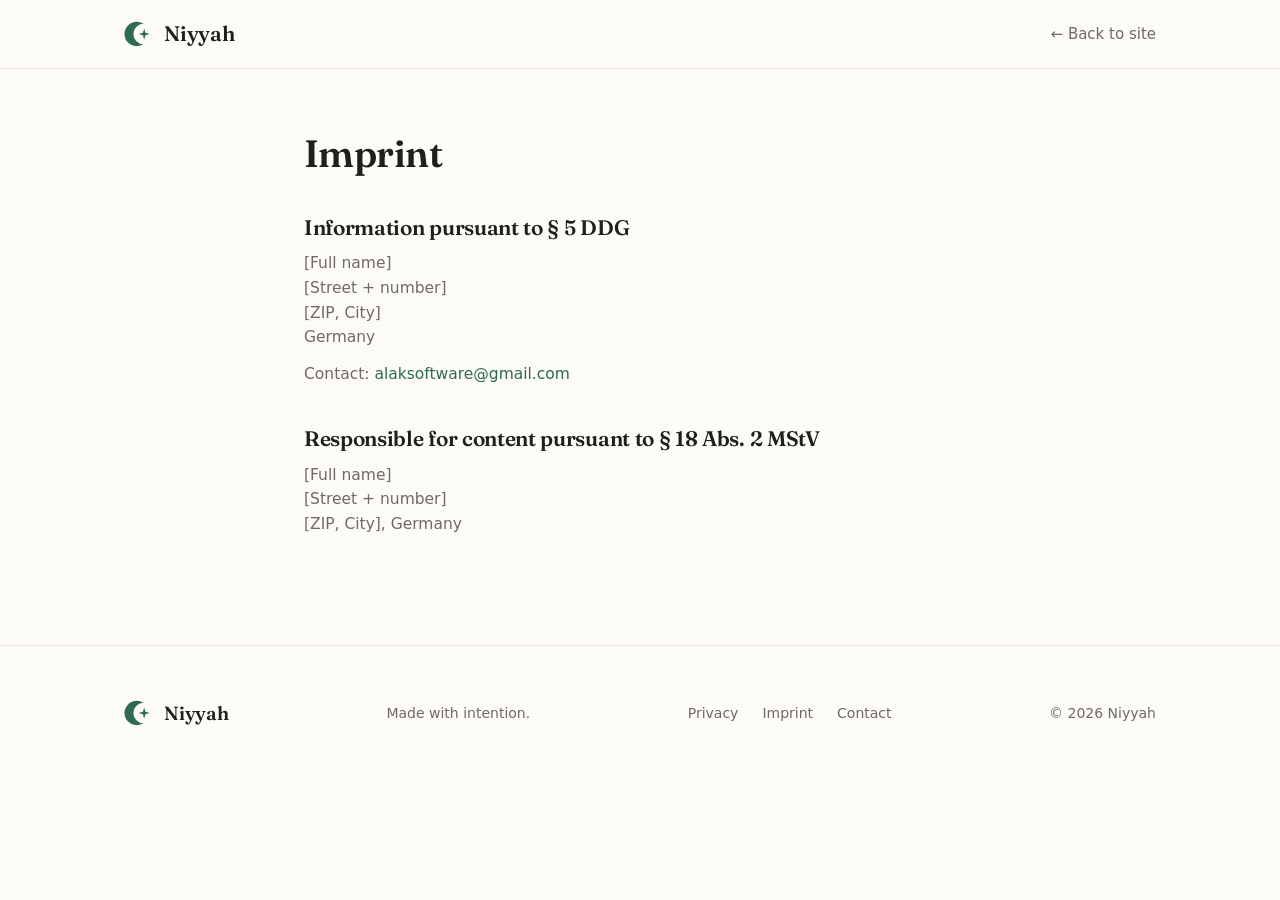
==== website/imprint.html @ 535561cc "website: imprint + privacy pages, fraunces font, design polish" ====
<!DOCTYPE html>
<html lang="en">
<head>
  <meta charset="UTF-8">
  <meta name="viewport" content="width=device-width, initial-scale=1">
  <title>Imprint — Niyyah</title>
  <meta name="description" content="Provider identification for the Niyyah website pursuant to § 5 DDG.">
  <meta name="robots" content="noindex, follow">
  <link rel="icon" type="image/svg+xml" href="assets/icon.svg">
  <link rel="stylesheet" href="styles.css">
</head>
<body>

<!--
  NOT LEGAL ADVICE. Template — review before launch.

  German law notes:
  - The Impressum must contain a FULL postal address (no P.O. boxes).
  - If you ever run this as a registered business, add register court +
    number / VAT ID and update § 18 MStV accordingly.

  PLACEHOLDERS TO FILL before launch:
  [Full name]  — your legal name (2x: provider + § 18 MStV line)
  [Street + number]
  [ZIP, City]
-->

  <header class="nav">
    <div class="container nav-inner">
      <a class="brand" href="index.html">
        <svg class="brand-icon" viewBox="0 0 64 64" aria-hidden="true">
          <mask id="crescent-cut-imprint"><rect width="64" height="64" fill="#fff"/><circle cx="42" cy="32" r="22" fill="#000"/></mask>
          <circle cx="27" cy="32" r="26" fill="#2F6B4F" mask="url(#crescent-cut-imprint)"/>
          <path d="M43 20l2.6 9.4L55 32l-9.4 2.6L43 44l-2.6-9.4L31 32l9.4-2.6z" fill="#2F6B4F"/>
        </svg>
        <span>Niyyah</span>
      </a>
      <a class="back-link" href="index.html">&larr; Back to site</a>
    </div>
  </header>

  <main>
    <article class="legal">
      <h1>Imprint</h1>

      <h2>Information pursuant to § 5 DDG</h2>
      <p>
        [Full name]<br>
        [Street + number]<br>
        [ZIP, City]<br>
        Germany
      </p>
      <p>
        Contact: <a href="mailto:alaksoftware@gmail.com">alaksoftware@gmail.com</a>
      </p>

      <h2>Responsible for content pursuant to § 18 Abs. 2 MStV</h2>
      <p>
        [Full name]<br>
        [Street + number]<br>
        [ZIP, City], Germany
      </p>
    </article>
  </main>

  <footer class="footer">
    <div class="container footer-inner">
      <div class="brand brand-footer">
        <svg class="brand-icon" viewBox="0 0 64 64" aria-hidden="true">
          <mask id="crescent-cut-imprint-footer"><rect width="64" height="64" fill="#fff"/><circle cx="42" cy="32" r="22" fill="#000"/></mask>
          <circle cx="27" cy="32" r="26" fill="#2F6B4F" mask="url(#crescent-cut-imprint-footer)"/>
          <path d="M43 20l2.6 9.4L55 32l-9.4 2.6L43 44l-2.6-9.4L31 32l9.4-2.6z" fill="#2F6B4F"/>
        </svg>
        <span>Niyyah</span>
      </div>
      <p class="footer-tag">Made with intention.</p>
      <nav class="footer-links">
        <a href="privacy.html">Privacy</a>
        <a href="imprint.html">Imprint</a>
        <a href="mailto:alaksoftware@gmail.com">Contact</a>
      </nav>
      <p class="footer-copy">© 2026 Niyyah</p>
    </div>
  </footer>

</body>
</html>
---- website/styles.css ----
:root {
  --accent: #2F6B4F;
  --accent-dark: #275A42;
  --accent-soft: #E7F0EA;
  --bg: #FCFBF7;
  --surface: #FFFFFF;
  --text: #211F1C;
  --text-2: #6F6A63;
  --divider: #ECE8E0;
  --radius: 16px;
  --radius-btn: 12px;
  --font-display: "Fraunces", Georgia, "Times New Roman", serif;
  --steps-gap: 24px;
}

@font-face {
  font-family: "Fraunces";
  src: url("assets/fonts/Fraunces-600-latin.woff2") format("woff2");
  font-weight: 600;
  font-style: normal;
  font-display: swap;
}

@font-face {
  font-family: "Fraunces";
  src: url("assets/fonts/Fraunces-Italic-600-latin.woff2") format("woff2");
  font-weight: 600;
  font-style: italic;
  font-display: swap;
}

@font-face {
  font-family: "Amiri";
  src: url("assets/fonts/Amiri-Regular.ttf") format("truetype");
  font-weight: 400;
  font-display: swap;
}

@font-face {
  font-family: "Amiri";
  src: url("assets/fonts/Amiri-Bold.ttf") format("truetype");
  font-weight: 700;
  font-display: swap;
}

* {
  margin: 0;
  padding: 0;
  box-sizing: border-box;
}

html {
  scroll-behavior: smooth;
}

body {
  font-family: system-ui, -apple-system, "Segoe UI", Roboto, sans-serif;
  background: var(--bg);
  color: var(--text);
  line-height: 1.6;
  -webkit-font-smoothing: antialiased;
}

::selection {
  background: var(--accent);
  color: #fff;
}

a:focus-visible,
.btn:focus-visible,
input:focus-visible {
  outline: 2px solid var(--accent);
  outline-offset: 2px;
}

.container {
  max-width: 1080px;
  margin: 0 auto;
  padding: 0 24px;
}

.visually-hidden {
  position: absolute;
  width: 1px;
  height: 1px;
  overflow: hidden;
  clip: rect(0 0 0 0);
  white-space: nowrap;
}

h1, h2, h3 {
  font-family: var(--font-display);
  font-weight: 600;
  letter-spacing: -0.015em;
  line-height: 1.12;
}

/* ---------- Buttons ---------- */

.btn {
  display: inline-block;
  background: var(--accent);
  color: #fff;
  font-weight: 600;
  font-size: 16px;
  text-decoration: none;
  border: none;
  border-radius: var(--radius-btn);
  padding: 14px 28px;
  cursor: pointer;
  box-shadow: 0 1px 2px rgba(33, 31, 28, 0.1);
  transition: background 0.15s ease, transform 0.15s ease, box-shadow 0.15s ease;
}

.btn:hover {
  background: var(--accent-dark);
  transform: translateY(-1px);
  box-shadow: 0 6px 16px rgba(47, 107, 79, 0.22);
}

.btn-ghost {
  background: var(--surface);
  color: var(--accent);
  border: 1px solid var(--divider);
  box-shadow: none;
}

.btn-ghost:hover {
  background: var(--accent-soft);
  box-shadow: none;
}

.btn-small {
  padding: 10px 18px;
  font-size: 14px;
}

/* ---------- Nav ---------- */

.nav {
  position: sticky;
  top: 0;
  z-index: 10;
  background: rgba(252, 251, 247, 0.88);
  backdrop-filter: blur(10px);
  border-bottom: 1px solid var(--divider);
}

.nav-inner {
  display: flex;
  align-items: center;
  justify-content: space-between;
  height: 68px;
}

.brand {
  display: flex;
  align-items: center;
  gap: 10px;
  font-family: var(--font-display);
  font-weight: 600;
  font-size: 21px;
  letter-spacing: -0.01em;
  color: var(--text);
  text-decoration: none;
}

.brand-icon {
  width: 30px;
  height: 30px;
}

.nav-links {
  display: flex;
  align-items: center;
  gap: 30px;
}

.nav-links a {
  position: relative;
  color: var(--text-2);
  text-decoration: none;
  font-size: 15px;
  font-weight: 500;
  transition: color 0.15s ease;
}

.nav-links a:hover {
  color: var(--text);
}

.nav-links a:not(.btn)::after {
  content: "";
  position: absolute;
  left: 0;
  bottom: -6px;
  width: 100%;
  height: 2px;
  background: var(--accent);
  border-radius: 2px;
  transform: scaleX(0);
  transform-origin: left;
  transition: transform 0.2s ease;
}

.nav-links a:not(.btn):hover::after {
  transform: scaleX(1);
}

.nav-links a.btn {
  color: #fff;
}

.nav-links a.btn::after {
  display: none;
}

.back-link {
  color: var(--text-2);
  text-decoration: none;
  font-size: 15px;
  font-weight: 500;
}

.back-link:hover {
  color: var(--text);
}

/* ---------- Hero ---------- */

.hero {
  position: relative;
  padding: 88px 0 104px;
  overflow: hidden;
}

.hero-watermark {
  position: absolute;
  top: 16px;
  left: 36px;
  font-family: "Amiri", serif;
  font-size: clamp(120px, 15vw, 180px);
  line-height: 1.4;
  color: var(--accent);
  opacity: 0.055;
  pointer-events: none;
  user-select: none;
}

.hero-ornament {
  position: absolute;
  color: var(--accent);
  pointer-events: none;
}

.hero-ornament svg {
  display: block;
}

.orn-1 { top: 14%; left: 47%; opacity: 0.35; }
.orn-2 { top: 22%; right: 5%; opacity: 0.5; }
.orn-3 { bottom: 30%; left: 6%; opacity: 0.3; }
.orn-4 { bottom: 14%; right: 26%; opacity: 0.25; }

.hero-inner {
  position: relative;
  display: grid;
  grid-template-columns: 1.08fr 0.92fr;
  gap: 56px;
  align-items: center;
}

.hero-copy {
  position: relative;
  z-index: 1;
}

.hero-badge {
  display: inline-flex;
  align-items: center;
  gap: 9px;
  background: var(--surface);
  border: 1px solid var(--divider);
  color: var(--text-2);
  font-size: 13px;
  font-weight: 500;
  padding: 7px 15px;
  border-radius: 999px;
  margin-bottom: 26px;
}

.hero-badge-dot {
  width: 7px;
  height: 7px;
  border-radius: 50%;
  background: var(--accent);
  box-shadow: 0 0 0 3px var(--accent-soft);
}

.hero-copy h1 {
  font-size: clamp(36px, 5.2vw, 56px);
}

.serif-accent {
  font-style: italic;
  color: var(--accent);
}

.hero-sub {
  margin-top: 22px;
  font-size: 18px;
  color: var(--text-2);
  max-width: 480px;
}

.hero-actions {
  display: flex;
  gap: 14px;
  margin-top: 34px;
  flex-wrap: wrap;
}

.hero-chips {
  display: flex;
  gap: 8px;
  flex-wrap: wrap;
  margin-top: 26px;
}

.chip {
  font-size: 12.5px;
  font-weight: 500;
  color: var(--text-2);
  background: var(--surface);
  border: 1px solid var(--divider);
  padding: 5px 12px;
  border-radius: 999px;
}

/* ---------- Phone mockup ---------- */

.hero-visual {
  position: relative;
  display: flex;
  flex-direction: column;
  align-items: center;
}

.hero-visual::before {
  content: "";
  position: absolute;
  top: 46%;
  left: 50%;
  width: 560px;
  height: 560px;
  max-width: 130vw;
  transform: translate(-50%, -50%);
  background: radial-gradient(circle, rgba(47, 107, 79, 0.12), transparent 62%);
  border-radius: 50%;
  pointer-events: none;
}

.phone {
  position: relative;
  width: 300px;
  height: 600px;
  background: linear-gradient(150deg, #3B3835, #211F1C 60%);
  border-radius: 46px;
  padding: 10px;
  box-shadow:
    0 30px 70px rgba(33, 31, 28, 0.22),
    0 4px 14px rgba(33, 31, 28, 0.12);
  animation: phone-float 7s ease-in-out infinite;
}

@keyframes phone-float {
  0%, 100% { transform: rotate(-2.5deg) translateY(0); }
  50% { transform: rotate(-2.5deg) translateY(-10px); }
}

.phone-screen {
  width: 100%;
  height: 100%;
  background: var(--bg);
  border-radius: 36px;
  border: 1px solid rgba(255, 255, 255, 0.07);
  overflow: hidden;
  display: flex;
  flex-direction: column;
}

.phone-status {
  position: relative;
  display: flex;
  align-items: center;
  justify-content: space-between;
  padding: 12px 20px 2px;
}

.phone-time {
  font-size: 12px;
  font-weight: 600;
  color: var(--text);
}

.phone-island {
  position: absolute;
  left: 50%;
  top: 10px;
  transform: translateX(-50%);
  width: 64px;
  height: 18px;
  background: var(--text);
  border-radius: 9px;
}

.phone-battery {
  width: 18px;
  height: 10px;
  border: 1.5px solid var(--text-2);
  border-radius: 3px;
  position: relative;
}

.phone-battery::before {
  content: "";
  position: absolute;
  inset: 1.5px;
  right: 5px;
  background: var(--text);
  border-radius: 1px;
}

.phone-battery::after {
  content: "";
  position: absolute;
  right: -3.5px;
  top: 2.5px;
  width: 2px;
  height: 4px;
  background: var(--text-2);
  border-radius: 0 1px 1px 0;
}

.overlay {
  flex: 1;
  display: flex;
  flex-direction: column;
  padding: 22px 24px 26px;
  text-align: left;
}

.overlay-source {
  margin-top: 14px;
  text-align: center;
  color: var(--accent);
  font-size: 12px;
  font-weight: 600;
  letter-spacing: 0.08em;
  text-transform: uppercase;
}

.overlay-arabic {
  margin-top: 28px;
  font-family: "Amiri", serif;
  font-size: 24px;
  line-height: 1.9;
  color: var(--text);
}

.overlay-translation {
  margin-top: 20px;
  font-size: 14px;
  line-height: 1.5;
  color: var(--text-2);
}

.overlay-actions {
  display: flex;
  gap: 8px;
  margin-top: auto;
  padding-top: 24px;
}

.overlay-nav {
  flex: 1;
  height: 44px;
  background: transparent;
  border: none;
  border-radius: var(--radius-btn);
  color: var(--accent);
  font-size: 13px;
  font-weight: 500;
  cursor: pointer;
}

.overlay-nav:hover {
  background: var(--accent-soft);
}

.overlay-read {
  width: 100%;
  height: 52px;
  margin-top: 8px;
  border: none;
  border-radius: var(--radius-btn);
  background: var(--accent);
  color: #fff;
  font-size: 15px;
  font-weight: 600;
  display: flex;
  align-items: center;
  justify-content: center;
  gap: 10px;
  opacity: 0.88;
}

.overlay-count {
  font-size: 12px;
  font-weight: 600;
  background: rgba(255, 255, 255, 0.22);
  padding: 2px 9px;
  border-radius: 999px;
}

.hero-caption {
  margin-top: 22px;
  font-size: 13px;
  color: var(--text-2);
}

/* ---------- Sections ---------- */

.section {
  padding: 96px 0;
}

.section-alt {
  background: var(--surface);
  border-top: 1px solid var(--divider);
  border-bottom: 1px solid var(--divider);
}

.eyebrow {
  display: block;
  text-align: center;
  color: var(--accent);
  font-family: system-ui, -apple-system, "Segoe UI", Roboto, sans-serif;
  font-size: 12px;
  font-weight: 700;
  letter-spacing: 0.14em;
  text-transform: uppercase;
  margin-bottom: 14px;
}

.section h2 {
  font-size: clamp(30px, 4vw, 40px);
  text-align: center;
}

.section-sub {
  text-align: center;
  color: var(--text-2);
  font-size: 16.5px;
  max-width: 540px;
  margin: 14px auto 0;
}

.section h2 + .section-sub {
  margin-bottom: 52px;
}

/* ---------- Steps ---------- */

.steps {
  display: grid;
  grid-template-columns: repeat(3, 1fr);
  gap: var(--steps-gap);
}

.card {
  position: relative;
  background: var(--surface);
  border: 1px solid var(--divider);
  border-radius: var(--radius);
  padding: 28px;
  transition: transform 0.2s ease, box-shadow 0.2s ease;
}

.card:hover {
  transform: translateY(-3px);
  box-shadow: 0 10px 30px rgba(33, 31, 28, 0.07);
}

.card-icon {
  width: 44px;
  height: 44px;
  border-radius: 12px;
  background: var(--accent-soft);
  color: var(--accent);
  display: flex;
  align-items: center;
  justify-content: center;
}

.step-tag {
  display: block;
  margin-top: 18px;
  font-size: 11px;
  font-weight: 700;
  letter-spacing: 0.12em;
  text-transform: uppercase;
  color: var(--accent);
}

.card h3 {
  margin-top: 6px;
  font-size: 19px;
}

.card p {
  margin-top: 8px;
  font-size: 15px;
  color: var(--text-2);
}

.card:not(:last-child)::after {
  content: "";
  position: absolute;
  top: 50%;
  right: calc(-1 * var(--steps-gap));
  width: var(--steps-gap);
  border-top: 2px dashed var(--divider);
}

/* ---------- Features ---------- */

.features {
  display: grid;
  grid-template-columns: repeat(3, 1fr);
  gap: 20px;
}

.feature-card {
  background: var(--bg);
  border: 1px solid var(--divider);
  border-radius: var(--radius);
  padding: 24px;
  transition: transform 0.2s ease, box-shadow 0.2s ease;
}

.feature-card:hover {
  transform: translateY(-3px);
  box-shadow: 0 10px 30px rgba(33, 31, 28, 0.06);
}

.feature-card .card-icon {
  width: 40px;
  height: 40px;
}

.feature-card h3 {
  margin-top: 16px;
  font-size: 17px;
}

.feature-card p {
  margin-top: 6px;
  font-size: 14.5px;
  color: var(--text-2);
}

/* ---------- Signup ---------- */

.signup-panel {
  position: relative;
  overflow: hidden;
  max-width: 780px;
  margin: 0 auto;
  padding: 60px 40px 56px;
  background: linear-gradient(180deg, var(--accent-soft), rgba(231, 240, 234, 0.4));
  border: 1px solid #DCE9E1;
  border-radius: 28px;
  text-align: center;
}

.signup-watermark {
  position: absolute;
  bottom: -70px;
  right: -55px;
  width: 240px;
  height: 240px;
  opacity: 0.08;
  pointer-events: none;
}

.signup-panel .eyebrow {
  margin-bottom: 12px;
}

.signup-panel .section-sub {
  font-size: 16px;
  max-width: 480px;
}

.signup-form {
  display: flex;
  gap: 12px;
  max-width: 460px;
  margin: 34px auto 0;
}

.signup-form input {
  flex: 1;
  min-width: 0;
  height: 52px;
  padding: 0 18px;
  font-size: 16px;
  color: var(--text);
  background: var(--surface);
  border: 1px solid #DCE9E1;
  border-radius: var(--radius-btn);
  outline: none;
  transition: border-color 0.15s ease, box-shadow 0.15s ease;
}

.signup-form input:focus {
  border-color: var(--accent);
  box-shadow: 0 0 0 3px rgba(47, 107, 79, 0.12);
}

.signup-note {
  margin-top: 16px;
  font-size: 13px;
  color: var(--text-2);
}

/* ---------- Footer ---------- */

.footer {
  border-top: 1px solid var(--divider);
  padding: 52px 0;
}

.footer-inner {
  display: flex;
  align-items: center;
  justify-content: space-between;
  gap: 24px;
  flex-wrap: wrap;
}

.brand-footer {
  font-size: 19px;
}

.footer-tag {
  color: var(--text-2);
  font-size: 14px;
}

.footer-links {
  display: flex;
  gap: 24px;
}

.footer-links a {
  color: var(--text-2);
  text-decoration: none;
  font-size: 14px;
  transition: color 0.15s ease;
}

.footer-links a:hover {
  color: var(--text);
}

.footer-copy {
  color: var(--text-2);
  font-size: 14px;
}

/* ---------- Legal pages ---------- */

.legal {
  max-width: 720px;
  margin: 0 auto;
  padding: 64px 24px 96px;
}

.legal h1 {
  font-size: clamp(30px, 4vw, 38px);
  margin-bottom: 8px;
}

.legal-updated {
  font-size: 13px;
  color: var(--text-2);
  margin-bottom: 40px;
}

.legal h2 {
  text-align: left;
  font-size: 21px;
  margin: 40px 0 12px;
}

.legal p {
  font-size: 15.5px;
  color: var(--text-2);
  margin-bottom: 12px;
}

.legal ul {
  margin: 0 0 16px 20px;
}

.legal li {
  font-size: 15.5px;
  color: var(--text-2);
  margin-bottom: 8px;
}

.legal strong {
  color: var(--text);
}

.legal a {
  color: var(--accent);
  text-decoration: none;
}

.legal a:hover {
  text-decoration: underline;
}

/* ---------- Responsive ---------- */

@media (max-width: 900px) {
  .hero {
    padding: 56px 0 80px;
  }

  .hero-inner {
    grid-template-columns: 1fr;
    gap: 64px;
  }

  .hero-copy {
    text-align: center;
  }

  .hero-sub {
    margin-left: auto;
    margin-right: auto;
  }

  .hero-actions,
  .hero-chips {
    justify-content: center;
  }

  .steps,
  .features {
    grid-template-columns: 1fr;
  }

  .card:not(:last-child)::after {
    display: none;
  }

  .nav-links a:not(.btn) {
    display: none;
  }

  .orn-1, .orn-3 {
    display: none;
  }

  .hero-watermark,
  .hero-ornament {
    display: none;
  }
}

@media (max-width: 420px) {
  .phone {
    width: 252px;
    height: 528px;
    border-radius: 40px;
  }

  .signup-panel {
    padding: 44px 20px 40px;
  }

  .signup-form {
    flex-direction: column;
  }

  .signup-form .btn {
    width: 100%;
  }
}

@media (prefers-reduced-motion: reduce) {
  html {
    scroll-behavior: auto;
  }

  .phone {
    animation: none;
    transform: rotate(-2.5deg);
  }

  .card,
  .feature-card,
  .btn {
    transition: none;
  }
}
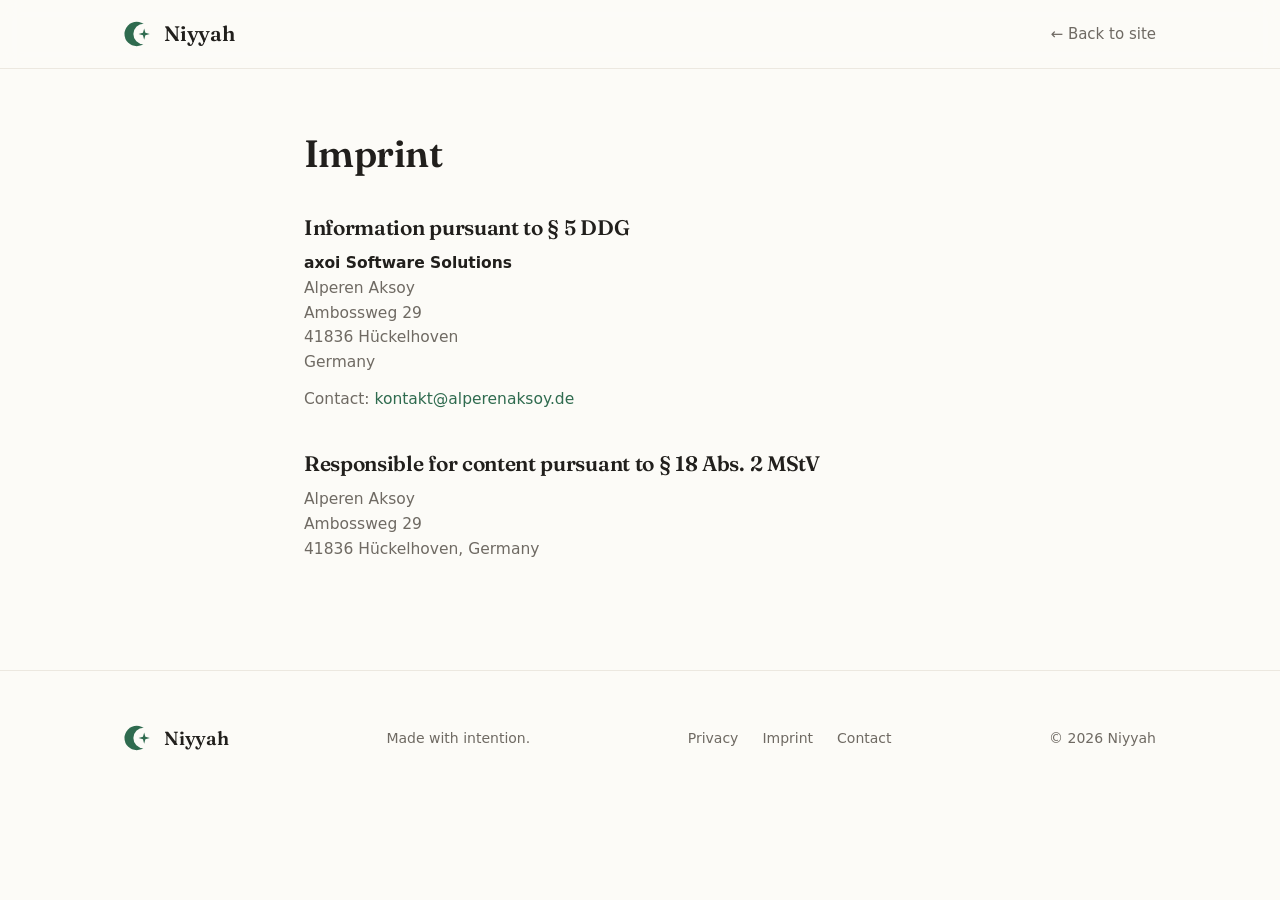
==== commit a246ca67: "website: axoi legal entity in imprint/privacy, unify contact email" ====
--- a/website/imprint.html
+++ b/website/imprint.html
@@ -15,14 +15,10 @@
   NOT LEGAL ADVICE. Template — review before launch.
 
   German law notes:
-  - The Impressum must contain a FULL postal address (no P.O. boxes).
-  - If you ever run this as a registered business, add register court +
-    number / VAT ID and update § 18 MStV accordingly.
-
-  PLACEHOLDERS TO FILL before launch:
-  [Full name]  — your legal name (2x: provider + § 18 MStV line)
-  [Street + number]
-  [ZIP, City]
+  - The Impressum must contain a FULL postal address (no P.O. boxes). ✓
+  - If the business is ever registered (Handelsregister) or gets a VAT ID
+    (USt-IdNr.), add register court + number / VAT ID here and update
+    § 18 MStV accordingly.
 -->
 
   <header class="nav">
@@ -41,24 +37,26 @@
 
   <main>
     <article class="legal">
+
       <h1>Imprint</h1>
 
       <h2>Information pursuant to § 5 DDG</h2>
       <p>
-        [Full name]<br>
-        [Street + number]<br>
-        [ZIP, City]<br>
+        <strong>axoi Software Solutions</strong><br>
+        Alperen Aksoy<br>
+        Ambossweg 29<br>
+        41836 Hückelhoven<br>
         Germany
       </p>
       <p>
-        Contact: <a href="mailto:alaksoftware@gmail.com">alaksoftware@gmail.com</a>
+        Contact: <a href="mailto:kontakt@alperenaksoy.de">kontakt@alperenaksoy.de</a>
       </p>
 
       <h2>Responsible for content pursuant to § 18 Abs. 2 MStV</h2>
       <p>
-        [Full name]<br>
-        [Street + number]<br>
-        [ZIP, City], Germany
+        Alperen Aksoy<br>
+        Ambossweg 29<br>
+        41836 Hückelhoven, Germany
       </p>
     </article>
   </main>
@@ -77,7 +75,7 @@
       <nav class="footer-links">
         <a href="privacy.html">Privacy</a>
         <a href="imprint.html">Imprint</a>
-        <a href="mailto:alaksoftware@gmail.com">Contact</a>
+        <a href="mailto:kontakt@alperenaksoy.de">Contact</a>
       </nav>
       <p class="footer-copy">© 2026 Niyyah</p>
     </div>
